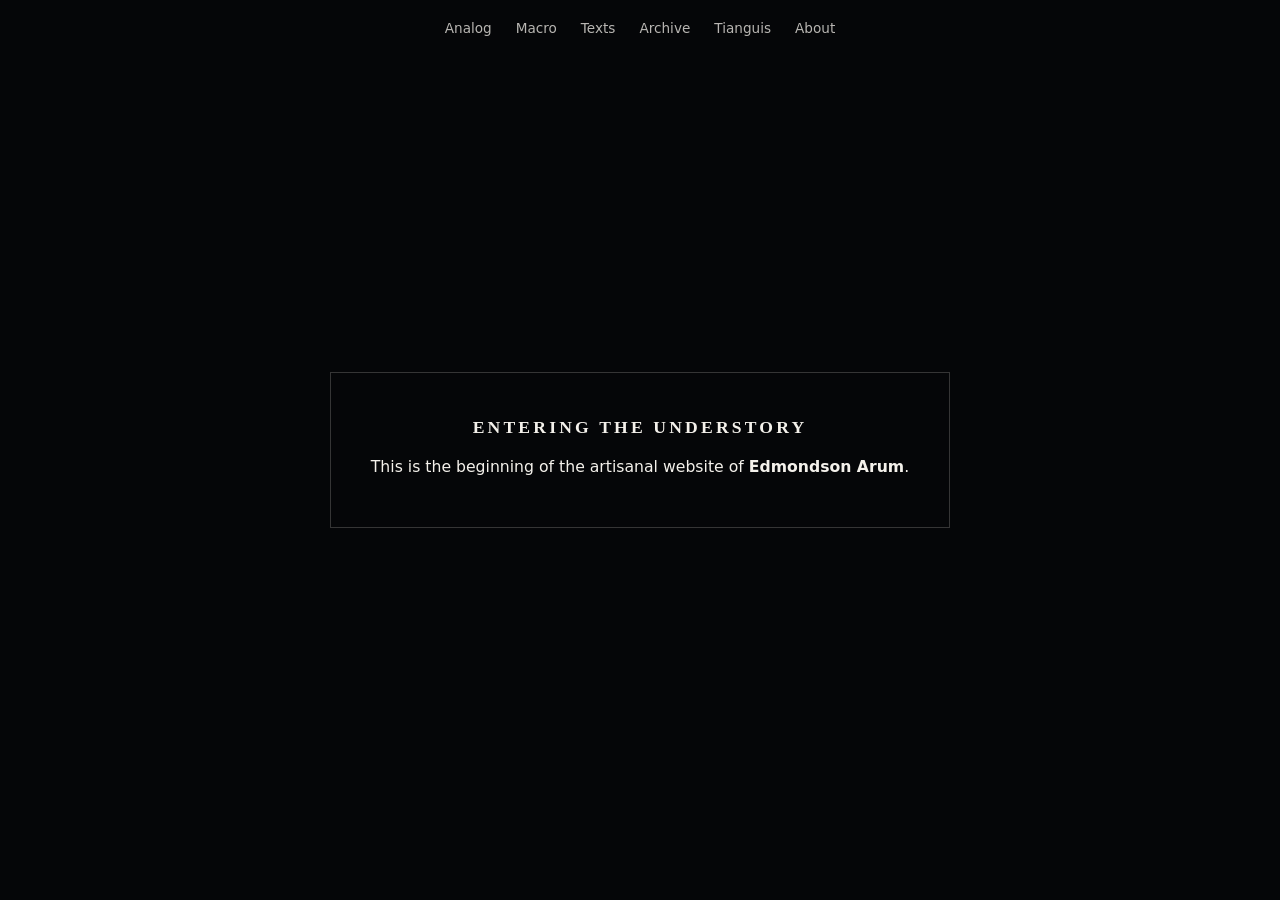
==== index.html @ 9ae7a092 "Add global navigation menu" ====
<!DOCTYPE html>
<html lang="en">
<head>
  <meta charset="UTF-8">
  <title>Entering the Understory · Edmondson Arum</title>
  <meta name="viewport" content="width=device-width, initial-scale=1">
  <style>
    nav {
  position: fixed;
  top: 20px;
  left: 50%;
  transform: translateX(-50%);
  display: flex;
  gap: 1.5rem;
  font-size: 0.85rem;
  z-index: 10;
}

nav a {
  color: #f4f1eb;
  text-decoration: none;
  opacity: 0.75;
  transition: opacity 0.2s;
}

nav a:hover {
  opacity: 1;
}
    body {
      margin: 0;
      min-height: 100vh;
      display: flex;
      align-items: center;
      justify-content: center;
      background: #050608;
      color: #f4f1eb;
      font-family: system-ui, -apple-system, BlinkMacSystemFont, -apple-system, sans-serif;
    }
    .frame {
      text-align: center;
      padding: 2rem 2.5rem;
      border: 1px solid rgba(244, 241, 235, 0.2);
      max-width: 640px;
    }
    h1 {
      font-family: "Georgia", "Times New Roman", serif;
      letter-spacing: 0.18em;
      text-transform: uppercase;
      font-size: 1.1rem;
      margin-bottom: 1rem;
    }
    p {
      line-height: 1.6;
      font-size: 0.98rem;
    }
  </style>
</head>
<body>
  <nav>
    <a href="analog.html">Analog</a>
    <a href="macro.html">Macro</a>
    <a href="texts.html">Texts</a>
    <a href="archive.html">Archive</a>
    <a href="shop.html">Tianguis</a>
    <a href="about.html">About</a>
  </nav>
  <main class="frame">
    <h1>ENTERING THE UNDERSTORY</h1>
    <p>This is the beginning of the artisanal website of <strong>Edmondson Arum</strong>.</p>
  </main>
</body>
</html>
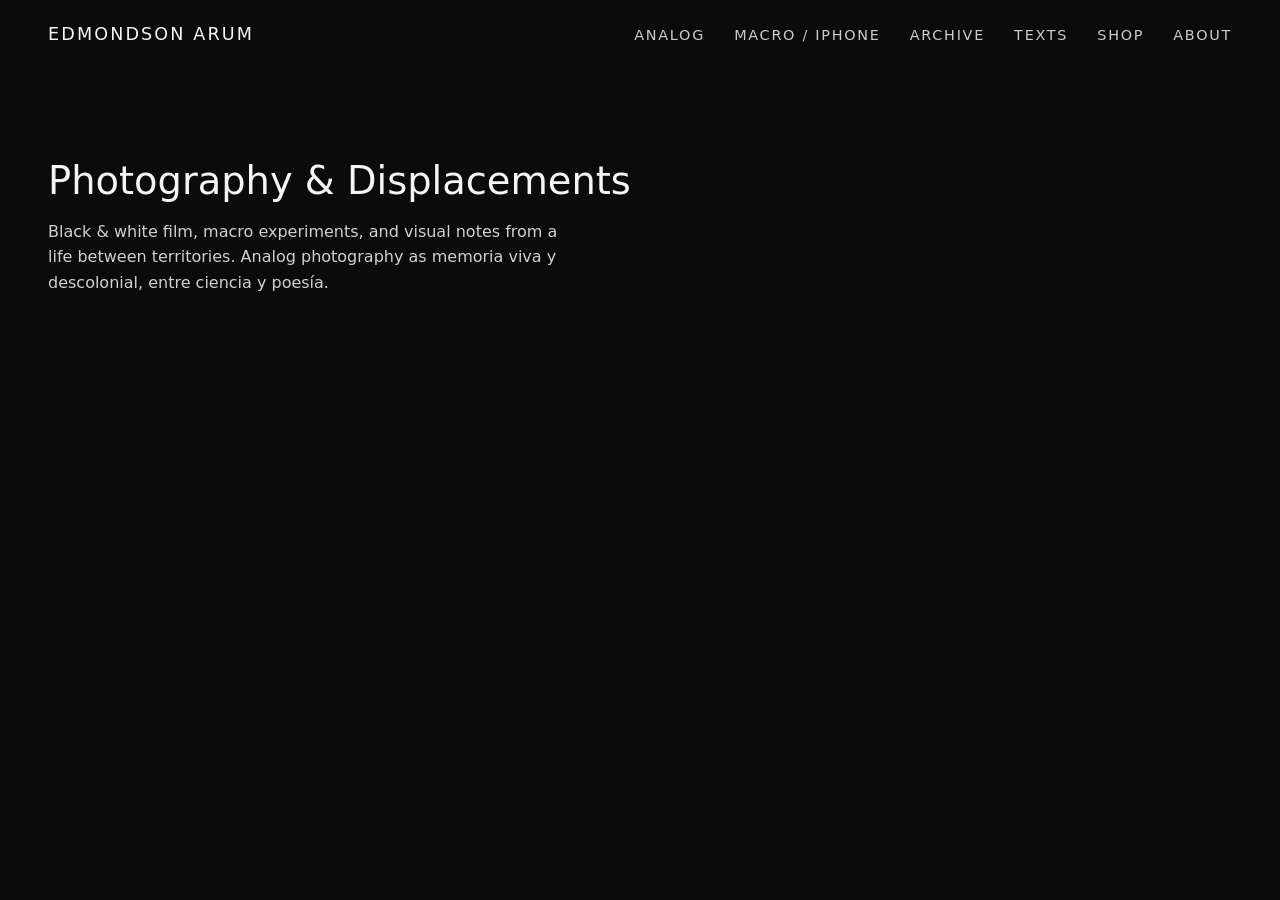
==== commit 600d25fd: "Add basic layout and global navigation" ====
--- a/index.html
+++ b/index.html
@@ -2,71 +2,75 @@
 <html lang="en">
 <head>
   <meta charset="UTF-8">
-  <title>Entering the Understory · Edmondson Arum</title>
+  <title>Edmondson Arum — Photography</title>
   <meta name="viewport" content="width=device-width, initial-scale=1">
   <style>
-    nav {
-  position: fixed;
-  top: 20px;
-  left: 50%;
-  transform: translateX(-50%);
-  display: flex;
-  gap: 1.5rem;
-  font-size: 0.85rem;
-  z-index: 10;
-}
-
-nav a {
-  color: #f4f1eb;
-  text-decoration: none;
-  opacity: 0.75;
-  transition: opacity 0.2s;
-}
-
-nav a:hover {
-  opacity: 1;
-}
     body {
       margin: 0;
-      min-height: 100vh;
+      font-family: system-ui, -apple-system, BlinkMacSystemFont, "Segoe UI", sans-serif;
+      background: #0b0b0b;
+      color: #f5f5f5;
+    }
+    header {
+      padding: 1.5rem 3rem;
       display: flex;
-      align-items: center;
-      justify-content: center;
-      background: #050608;
-      color: #f4f1eb;
-      font-family: system-ui, -apple-system, BlinkMacSystemFont, -apple-system, sans-serif;
+      justify-content: space-between;
+      align-items: baseline;
     }
-    .frame {
-      text-align: center;
-      padding: 2rem 2.5rem;
-      border: 1px solid rgba(244, 241, 235, 0.2);
-      max-width: 640px;
+    .logo {
+      font-size: 1.1rem;
+      letter-spacing: 0.12em;
+      text-transform: uppercase;
+    }
+    nav a {
+      margin-left: 1.5rem;
+      text-decoration: none;
+      font-size: 0.9rem;
+      letter-spacing: 0.12em;
+      text-transform: uppercase;
+      color: #cccccc;
+    }
+    nav a:hover {
+      color: #ffffff;
+    }
+    main {
+      padding: 4rem 3rem;
+      max-width: 960px;
     }
     h1 {
-      font-family: "Georgia", "Times New Roman", serif;
-      letter-spacing: 0.18em;
-      text-transform: uppercase;
-      font-size: 1.1rem;
-      margin-bottom: 1rem;
+      font-weight: 400;
+      font-size: 2.4rem;
+      margin-bottom: 0.5rem;
     }
-    p {
+    p.lead {
+      max-width: 32rem;
       line-height: 1.6;
-      font-size: 0.98rem;
+      font-size: 1rem;
+      color: #d0d0d0;
     }
   </style>
 </head>
 <body>
-  <nav>
-    <a href="analog.html">Analog</a>
-    <a href="macro.html">Macro</a>
-    <a href="texts.html">Texts</a>
-    <a href="archive.html">Archive</a>
-    <a href="shop.html">Tianguis</a>
-    <a href="about.html">About</a>
-  </nav>
-  <main class="frame">
-    <h1>ENTERING THE UNDERSTORY</h1>
-    <p>This is the beginning of the artisanal website of <strong>Edmondson Arum</strong>.</p>
+  <header>
+    <div class="logo">Edmondson Arum</div>
+    <nav>
+      <a href="analog.html">Analog</a>
+      <a href="macro.html">Macro / iPhone</a>
+      <a href="archive.html">Archive</a>
+      <a href="texts.html">Texts</a>
+      <a href="shop.html">Shop</a>
+      <a href="about.html">About</a>
+    </nav>
+  </header>
+
+  <main>
+    <h1>Photography &amp; Displacements</h1>
+    <p class="lead">
+      Black &amp; white film, macro experiments, and visual notes from a life
+      between territories. Analog photography as memoria viva y descolonial,
+      entre ciencia y poesía.
+    </p>
+    <!-- Luego aquí podemos poner una primera foto destacada o un pequeño grid -->
   </main>
 </body>
 </html>
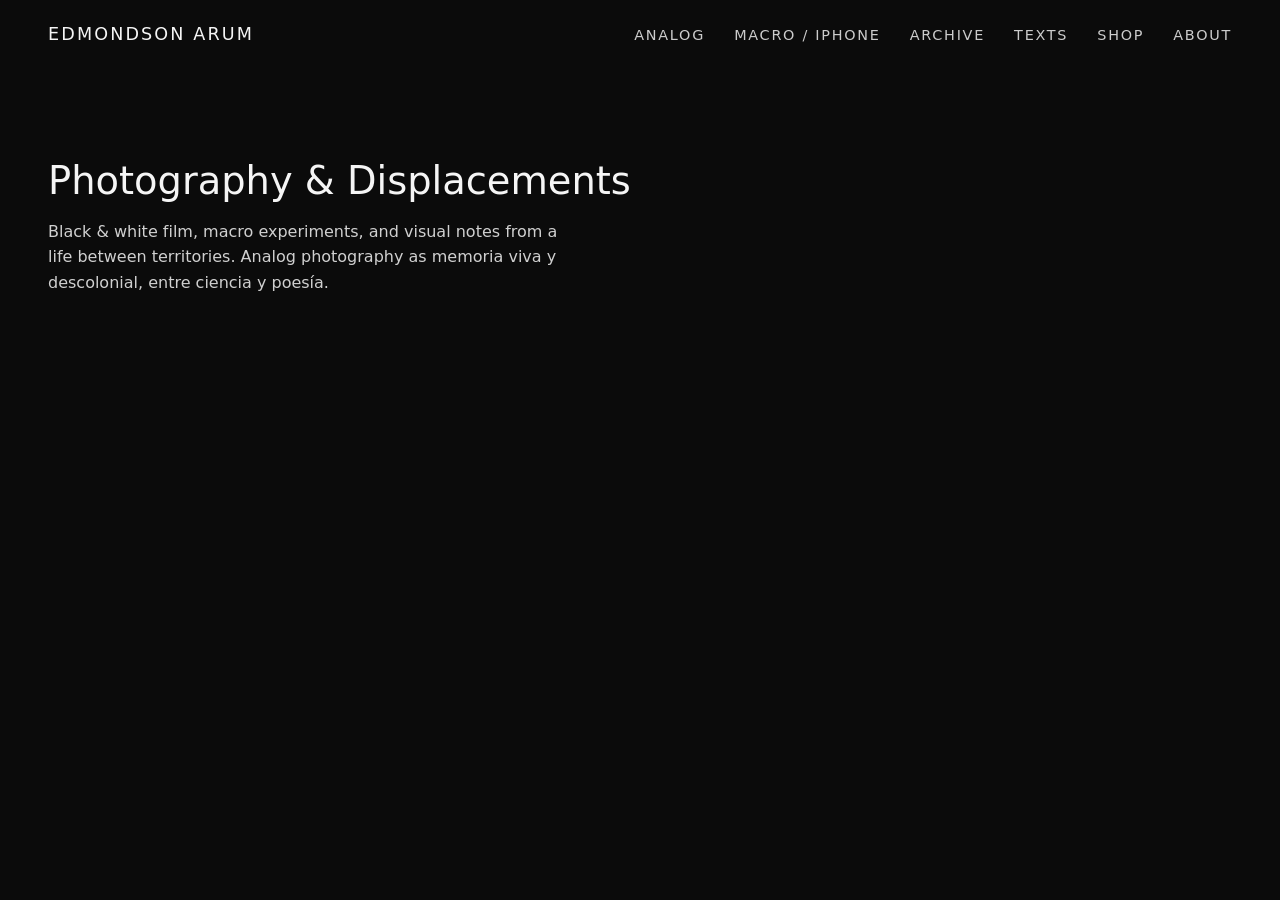
==== commit bcff80eb: "Change language attribute from 'en' to 'es'" ====
--- a/index.html
+++ b/index.html
@@ -1,5 +1,5 @@
 <!DOCTYPE html>
-<html lang="en">
+<html lang="es">
 <head>
   <meta charset="UTF-8">
   <title>Edmondson Arum — Photography</title>
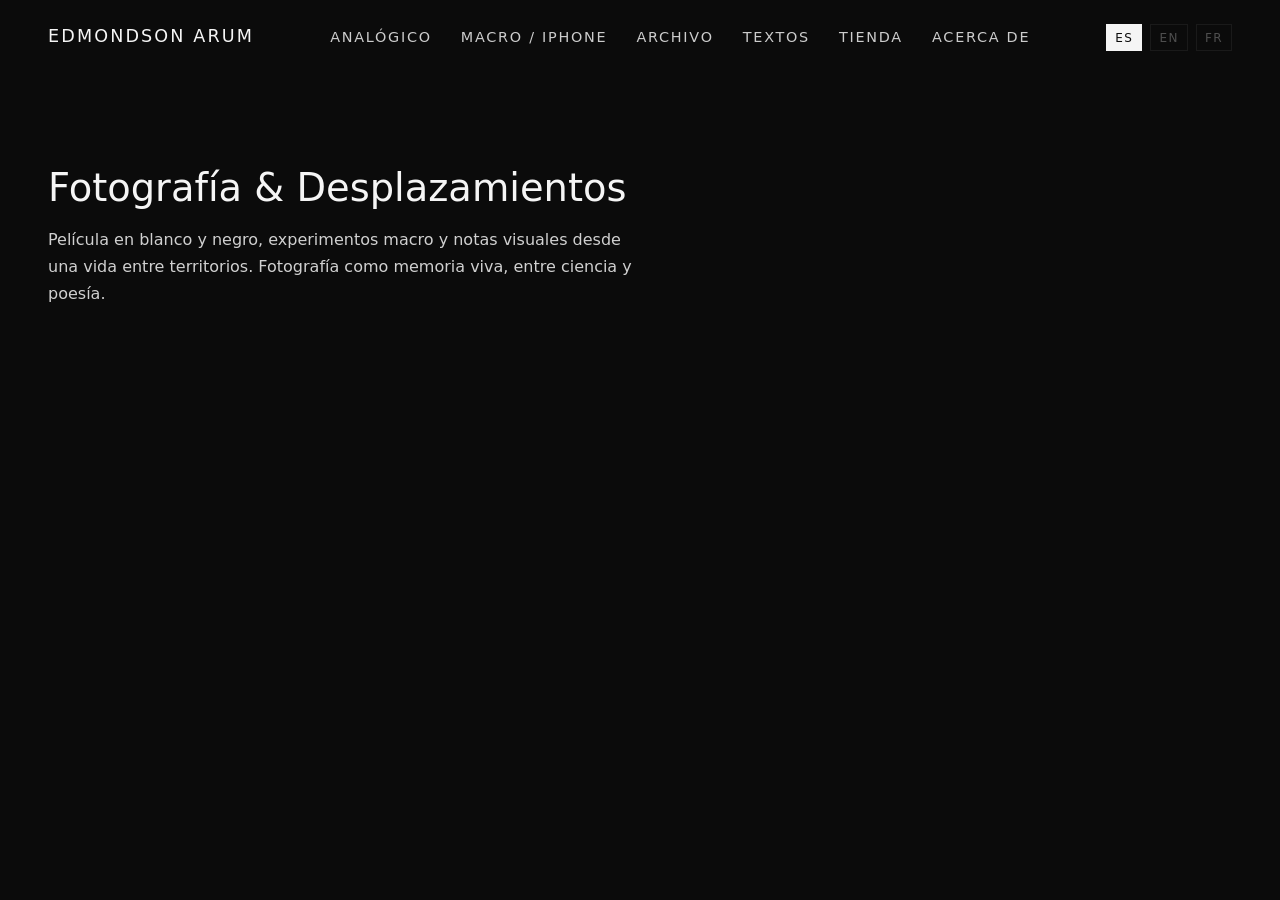
==== commit 66716fb0: "Translate index.html content to Spanish Updated the text content to Spanish for localization." ====
--- a/index.html
+++ b/index.html
@@ -2,8 +2,9 @@
 <html lang="es">
 <head>
   <meta charset="UTF-8">
-  <title>Edmondson Arum — Photography</title>
+  <title>Edmondson Arum — Fotografía</title>
   <meta name="viewport" content="width=device-width, initial-scale=1">
+
   <style>
     body {
       margin: 0;
@@ -11,17 +12,20 @@
       background: #0b0b0b;
       color: #f5f5f5;
     }
+
     header {
       padding: 1.5rem 3rem;
       display: flex;
       justify-content: space-between;
       align-items: baseline;
     }
+
     .logo {
       font-size: 1.1rem;
       letter-spacing: 0.12em;
       text-transform: uppercase;
     }
+
     nav a {
       margin-left: 1.5rem;
       text-decoration: none;
@@ -30,47 +34,90 @@
       text-transform: uppercase;
       color: #cccccc;
     }
+
     nav a:hover {
       color: #ffffff;
     }
+
+    .lang {
+      display: inline-flex;
+      gap: 0.5rem;
+      margin-left: 1.5rem;
+    }
+
+    .lang a {
+      text-decoration: none;
+      font-size: 0.75rem;
+      letter-spacing: 0.12em;
+      text-transform: uppercase;
+      color: #cccccc;
+      border: 1px solid rgba(255,255,255,0.18);
+      padding: 0.35rem 0.5rem;
+    }
+
+    .lang a:hover {
+      color: #ffffff;
+      border-color: rgba(255,255,255,0.45);
+    }
+
+    .lang a.active {
+      color: #0b0b0b;
+      background: #f5f5f5;
+      border-color: #f5f5f5;
+    }
+
+    .lang a.disabled {
+      opacity: 0.35;
+      pointer-events: none;
+    }
+
     main {
       padding: 4rem 3rem;
       max-width: 960px;
     }
+
     h1 {
       font-weight: 400;
       font-size: 2.4rem;
       margin-bottom: 0.5rem;
     }
+
     p.lead {
-      max-width: 32rem;
-      line-height: 1.6;
+      max-width: 38rem;
+      line-height: 1.7;
       font-size: 1rem;
       color: #d0d0d0;
     }
   </style>
 </head>
+
 <body>
   <header>
     <div class="logo">Edmondson Arum</div>
+
     <nav>
-      <a href="analog.html">Analog</a>
+      <a href="analog.html">Analógico</a>
       <a href="macro.html">Macro / iPhone</a>
-      <a href="archive.html">Archive</a>
-      <a href="texts.html">Texts</a>
-      <a href="shop.html">Shop</a>
-      <a href="about.html">About</a>
+      <a href="archive.html">Archivo</a>
+      <a href="texts.html">Textos</a>
+      <a href="shop.html">Tienda</a>
+      <a href="about.html">Acerca de</a>
     </nav>
+
+    <div class="lang">
+      <a class="active" href="index.html">ES</a>
+      <a class="disabled" href="#">EN</a>
+      <a class="disabled" href="#">FR</a>
+    </div>
   </header>
 
   <main>
-    <h1>Photography &amp; Displacements</h1>
+    <h1>Fotografía & Desplazamientos</h1>
+
     <p class="lead">
-      Black &amp; white film, macro experiments, and visual notes from a life
-      between territories. Analog photography as memoria viva y descolonial,
-      entre ciencia y poesía.
+      Película en blanco y negro, experimentos macro y notas visuales desde una vida
+      entre territorios. Fotografía como memoria viva, entre ciencia y poesía.
     </p>
-    <!-- Luego aquí podemos poner una primera foto destacada o un pequeño grid -->
   </main>
 </body>
 </html>
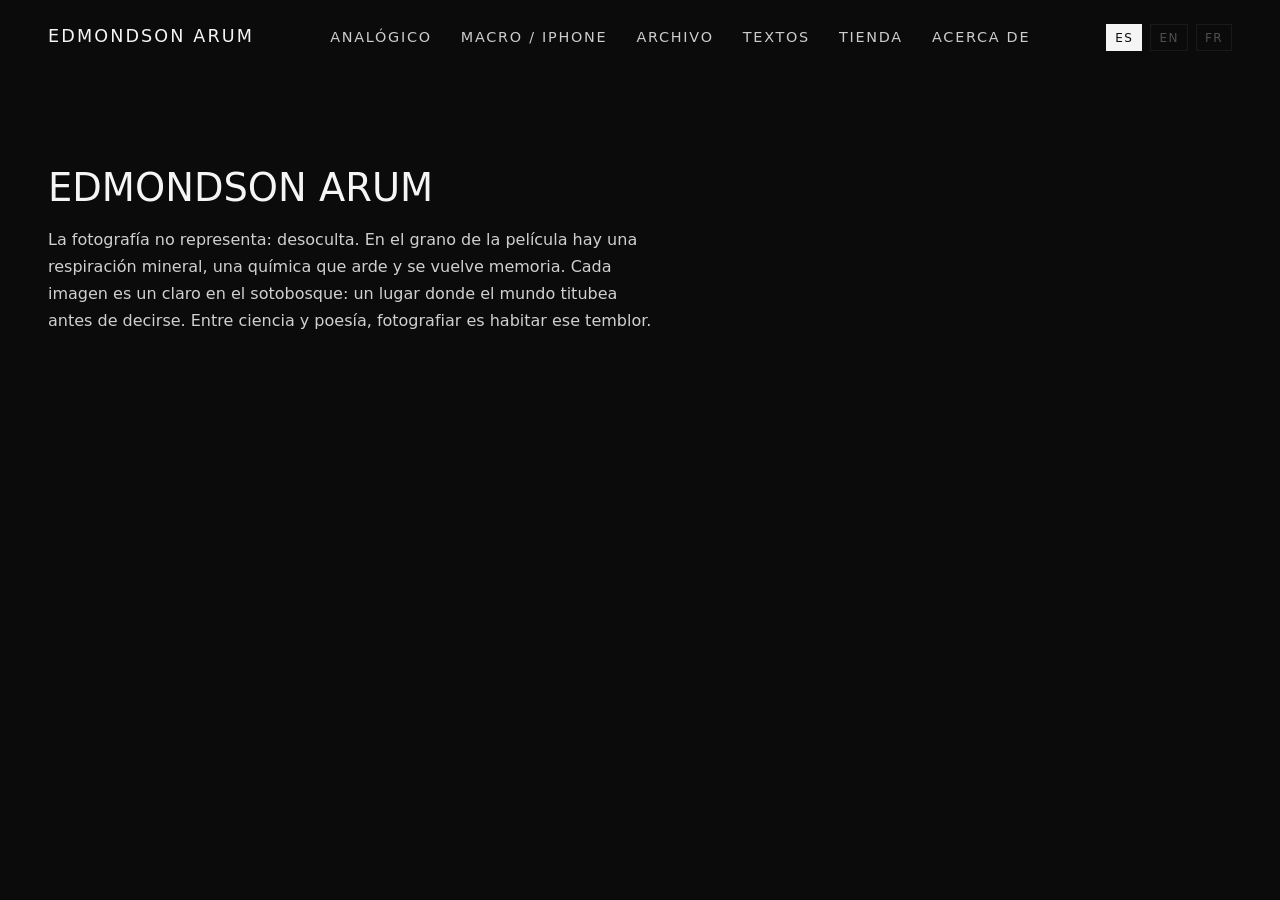
==== commit 5a625763: "Update heading and paragraph content in index.html Texto de entrada de inicio Modificado Por Edmonds" ====
--- a/index.html
+++ b/index.html
@@ -112,11 +112,13 @@
   </header>
 
   <main>
-    <h1>Fotografía & Desplazamientos</h1>
+    <h1>EDMONDSON ARUM</h1>
 
     <p class="lead">
-      Película en blanco y negro, experimentos macro y notas visuales desde una vida
-      entre territorios. Fotografía como memoria viva, entre ciencia y poesía.
+La fotografía no representa: desoculta.
+En el grano de la película hay una respiración mineral, una química que arde y se vuelve memoria.
+Cada imagen es un claro en el sotobosque: un lugar donde el mundo titubea antes de decirse.
+Entre ciencia y poesía, fotografiar es habitar ese temblor.
     </p>
   </main>
 </body>
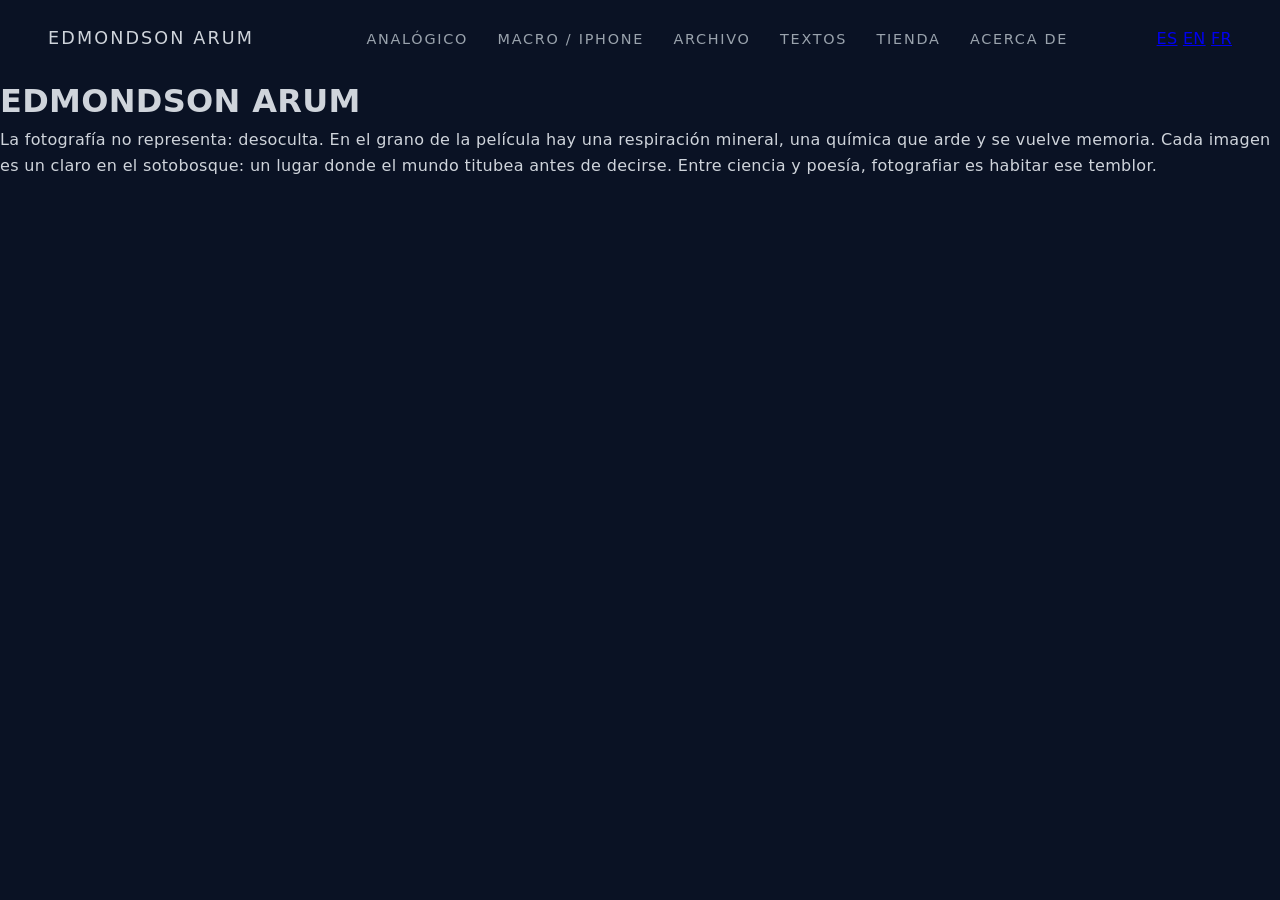
==== commit 98ae7bc2: "Link external stylesheet in index.html Removed inline styles from index.html and linked to an extern" ====
--- a/index.html
+++ b/index.html
@@ -4,91 +4,7 @@
   <meta charset="UTF-8">
   <title>Edmondson Arum — Fotografía</title>
   <meta name="viewport" content="width=device-width, initial-scale=1">
-
-  <style>
-    body {
-      margin: 0;
-      font-family: system-ui, -apple-system, BlinkMacSystemFont, "Segoe UI", sans-serif;
-      background: #0b0b0b;
-      color: #f5f5f5;
-    }
-
-    header {
-      padding: 1.5rem 3rem;
-      display: flex;
-      justify-content: space-between;
-      align-items: baseline;
-    }
-
-    .logo {
-      font-size: 1.1rem;
-      letter-spacing: 0.12em;
-      text-transform: uppercase;
-    }
-
-    nav a {
-      margin-left: 1.5rem;
-      text-decoration: none;
-      font-size: 0.9rem;
-      letter-spacing: 0.12em;
-      text-transform: uppercase;
-      color: #cccccc;
-    }
-
-    nav a:hover {
-      color: #ffffff;
-    }
-
-    .lang {
-      display: inline-flex;
-      gap: 0.5rem;
-      margin-left: 1.5rem;
-    }
-
-    .lang a {
-      text-decoration: none;
-      font-size: 0.75rem;
-      letter-spacing: 0.12em;
-      text-transform: uppercase;
-      color: #cccccc;
-      border: 1px solid rgba(255,255,255,0.18);
-      padding: 0.35rem 0.5rem;
-    }
-
-    .lang a:hover {
-      color: #ffffff;
-      border-color: rgba(255,255,255,0.45);
-    }
-
-    .lang a.active {
-      color: #0b0b0b;
-      background: #f5f5f5;
-      border-color: #f5f5f5;
-    }
-
-    .lang a.disabled {
-      opacity: 0.35;
-      pointer-events: none;
-    }
-
-    main {
-      padding: 4rem 3rem;
-      max-width: 960px;
-    }
-
-    h1 {
-      font-weight: 400;
-      font-size: 2.4rem;
-      margin-bottom: 0.5rem;
-    }
-
-    p.lead {
-      max-width: 38rem;
-      line-height: 1.7;
-      font-size: 1rem;
-      color: #d0d0d0;
-    }
-  </style>
+  <link rel="stylesheet" href="style.css">
 </head>
 
 <body>
--- a/style.css
+++ b/style.css
@@ -0,0 +1,49 @@
+/* =========================
+   Edmondson Arum — Base Visual
+   ========================= */
+
+/* Reset suave */
+* {
+  box-sizing: border-box;
+  margin: 0;
+  padding: 0;
+}
+
+/* Cuerpo del sitio */
+body {
+  font-family: system-ui, -apple-system, BlinkMacSystemFont, "Segoe UI", sans-serif;
+  background-color: #0a1224;  /* azul sotobosque */
+  color: #cfd4db;             /* gris mineral */
+  line-height: 1.6;
+  letter-spacing: 0.02em;
+}
+
+/* Header */
+header {
+  padding: 1.5rem 3rem;
+  display: flex;
+  justify-content: space-between;
+  align-items: baseline;
+}
+
+/* Logo */
+.logo {
+  font-size: 1.1rem;
+  letter-spacing: 0.12em;
+  text-transform: uppercase;
+}
+
+/* Navegación */
+nav a {
+  margin-left: 1.5rem;
+  text-decoration: none;
+  font-size: 0.9rem;
+  letter-spacing: 0.12em;
+  text-transform: uppercase;
+  color: #9aa3ad;
+  transition: opacity 0.3s ease;
+}
+
+nav a:hover {
+  opacity: 0.6;
+}
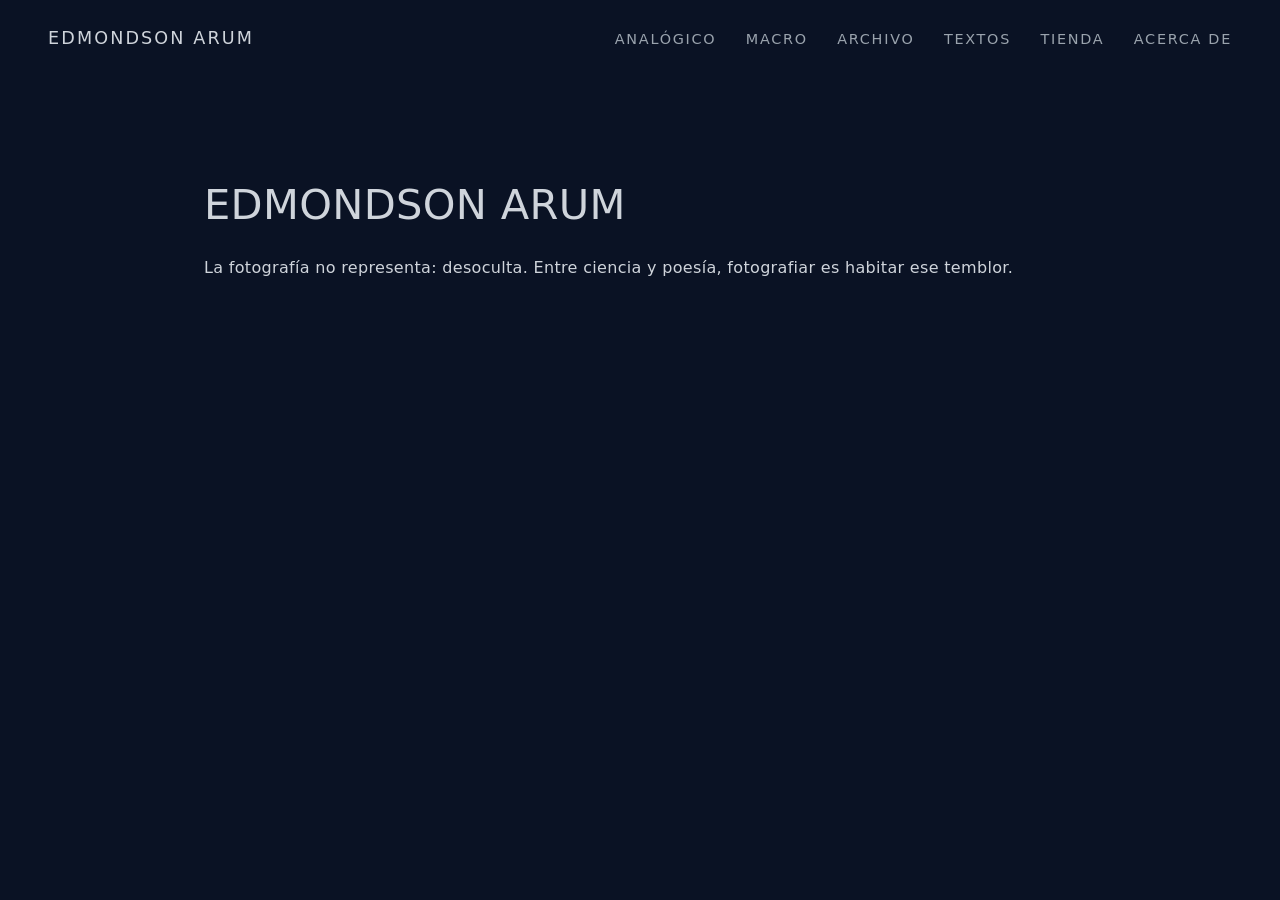
==== commit f5735d82: "Refactor index.html structure and content Refactor HTML structure by updating body and header elemen" ====
--- a/index.html
+++ b/index.html
@@ -7,35 +7,27 @@
   <link rel="stylesheet" href="style.css">
 </head>
 
-<body>
-  <header>
-    <div class="logo">Edmondson Arum</div>
+<body class="home">
 
-    <nav>
-      <a href="analog.html">Analógico</a>
-      <a href="macro.html">Macro / iPhone</a>
-      <a href="archive.html">Archivo</a>
-      <a href="texts.html">Textos</a>
-      <a href="shop.html">Tienda</a>
-      <a href="about.html">Acerca de</a>
-    </nav>
+<header>
+  <div class="logo">Edmondson Arum</div>
+  <nav>
+    <a href="analog.html">Analógico</a>
+    <a href="macro.html">Macro</a>
+    <a href="archive.html">Archivo</a>
+    <a href="texts.html">Textos</a>
+    <a href="shop.html">Tienda</a>
+    <a href="about.html">Acerca de</a>
+  </nav>
+</header>
 
-    <div class="lang">
-      <a class="active" href="index.html">ES</a>
-      <a class="disabled" href="#">EN</a>
-      <a class="disabled" href="#">FR</a>
-    </div>
-  </header>
+<main>
+  <h1>EDMONDSON ARUM</h1>
+  <p>
+    La fotografía no representa: desoculta.
+    Entre ciencia y poesía, fotografiar es habitar ese temblor.
+  </p>
+</main>
 
-  <main>
-    <h1>EDMONDSON ARUM</h1>
-
-    <p class="lead">
-La fotografía no representa: desoculta.
-En el grano de la película hay una respiración mineral, una química que arde y se vuelve memoria.
-Cada imagen es un claro en el sotobosque: un lugar donde el mundo titubea antes de decirse.
-Entre ciencia y poesía, fotografiar es habitar ese temblor.
-    </p>
-  </main>
 </body>
 </html>
--- a/style.css
+++ b/style.css
@@ -1,5 +1,5 @@
 /* =========================
-   Edmondson Arum — Base Visual
+   Edmondson Arum — Sistema Visual
    ========================= */
 
 /* Reset suave */
@@ -9,16 +9,26 @@
   padding: 0;
 }
 
-/* Cuerpo del sitio */
+/* Base tipográfica */
 body {
   font-family: system-ui, -apple-system, BlinkMacSystemFont, "Segoe UI", sans-serif;
-  background-color: #0a1224;  /* azul sotobosque */
-  color: #cfd4db;             /* gris mineral */
+  color: #cfd4db;
   line-height: 1.6;
   letter-spacing: 0.02em;
 }
 
+/* Variaciones de fondo por sección */
+
+body.home { background-color: #0a1224; }
+body.analog { background-color: #0c1428; }
+body.macro { background-color: #0f1830; }
+body.archive { background-color: #111a33; }
+body.texts { background-color: #0e162b; }
+body.shop { background-color: #141c36; }
+body.about { background-color: #0d1527; }
+
 /* Header */
+
 header {
   padding: 1.5rem 3rem;
   display: flex;
@@ -26,14 +36,12 @@
   align-items: baseline;
 }
 
-/* Logo */
 .logo {
   font-size: 1.1rem;
   letter-spacing: 0.12em;
   text-transform: uppercase;
 }
 
-/* Navegación */
 nav a {
   margin-left: 1.5rem;
   text-decoration: none;
@@ -47,3 +55,62 @@
 nav a:hover {
   opacity: 0.6;
 }
+
+/* Main layout */
+
+main {
+  padding: 6rem 4rem;
+  max-width: 1000px;
+  margin: 0 auto;
+}
+
+h1 {
+  font-weight: 400;
+  font-size: 2.6rem;
+  margin-bottom: 1rem;
+}
+
+p {
+  margin-bottom: 1.2rem;
+}
+
+/* Página Analógico centrada */
+
+body.analog {
+  display: flex;
+  justify-content: center;
+  align-items: center;
+  min-height: 100vh;
+  text-align: center;
+  position: relative;
+}
+
+.statement {
+  max-width: 620px;
+  line-height: 2.1;
+  font-size: 1rem;
+}
+
+.statement p {
+  margin: 1.4rem 0;
+}
+
+.statement em {
+  font-style: italic;
+  color: #ffffff;
+}
+
+.back {
+  position: absolute;
+  top: 2rem;
+  left: 2rem;
+  text-decoration: none;
+  font-size: 0.8rem;
+  letter-spacing: 0.12em;
+  text-transform: uppercase;
+  color: #777777;
+}
+
+.back:hover {
+  color: #ffffff;
+}
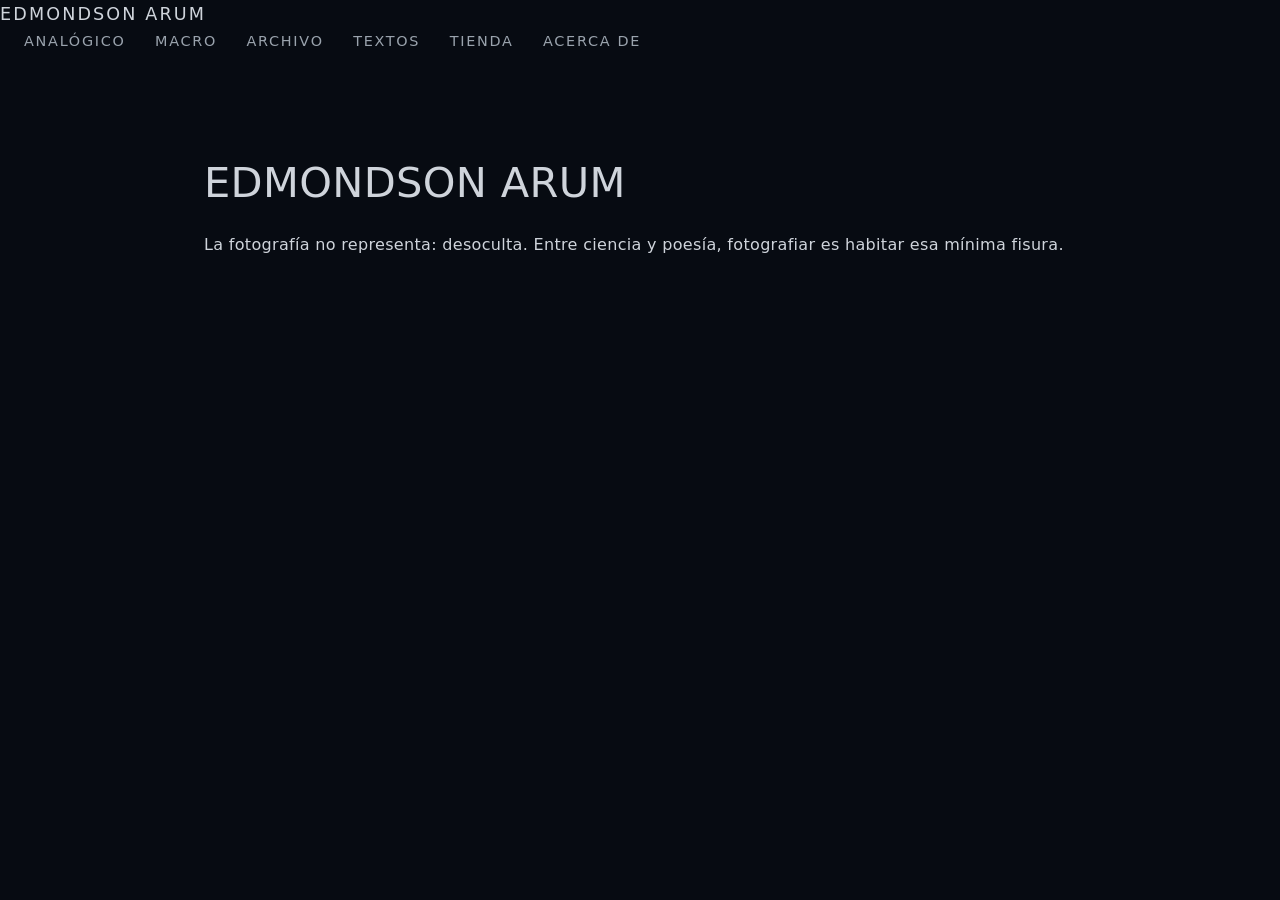
==== commit 4f98ba01: "Update navigation links and text in index.html" ====
--- a/index.html
+++ b/index.html
@@ -12,20 +12,20 @@
 <header>
   <div class="logo">Edmondson Arum</div>
   <nav>
-    <a href="analog.html">Analógico</a>
-    <a href="macro.html">Macro</a>
-    <a href="archive.html">Archivo</a>
-    <a href="texts.html">Textos</a>
-    <a href="shop.html">Tienda</a>
-    <a href="about.html">Acerca de</a>
-  </nav>
+  <a href="analogico.html">Analógico</a>
+  <a href="macro.html">Macro</a>
+  <a href="archivo.html">Archivo</a>
+  <a href="textos.html">Textos</a>
+  <a href="tienda.html">Tienda</a>
+  <a href="acerca.html">Acerca de</a>
+</nav>
 </header>
 
 <main>
   <h1>EDMONDSON ARUM</h1>
   <p>
     La fotografía no representa: desoculta.
-    Entre ciencia y poesía, fotografiar es habitar ese temblor.
+    Entre ciencia y poesía, fotografiar es habitar esa mínima fisura.
   </p>
 </main>
 
--- a/style.css
+++ b/style.css
@@ -15,27 +15,21 @@
   color: #cfd4db;
   line-height: 1.6;
   letter-spacing: 0.02em;
+  background-color: #0a1220; /* Fondo base para páginas internas */
 }
-
-/* Variaciones de fondo por sección */
-
-body.home { background-color: #0a1224; }
-body.analog { background-color: #0c1428; }
-body.macro { background-color: #0f1830; }
-body.archive { background-color: #111a33; }
-body.texts { background-color: #0e162b; }
-body.shop { background-color: #141c36; }
-body.about { background-color: #0d1527; }
-
-/* Header */
-
-header {
-  padding: 1.5rem 3rem;
-  display: flex;
-  justify-content: space-between;
-  align-items: baseline;
+/* Inicio: más oscuro */
+body.home { 
+  background-color: #070b12; 
 }
-
+/* Todas las secciones internas: mismo azul */
+body.analog,
+body.macro,
+body.archive,
+body.texts,
+body.shop,
+body.about {
+  background-color: #0a1220;
+}
 .logo {
   font-size: 1.1rem;
   letter-spacing: 0.12em;
